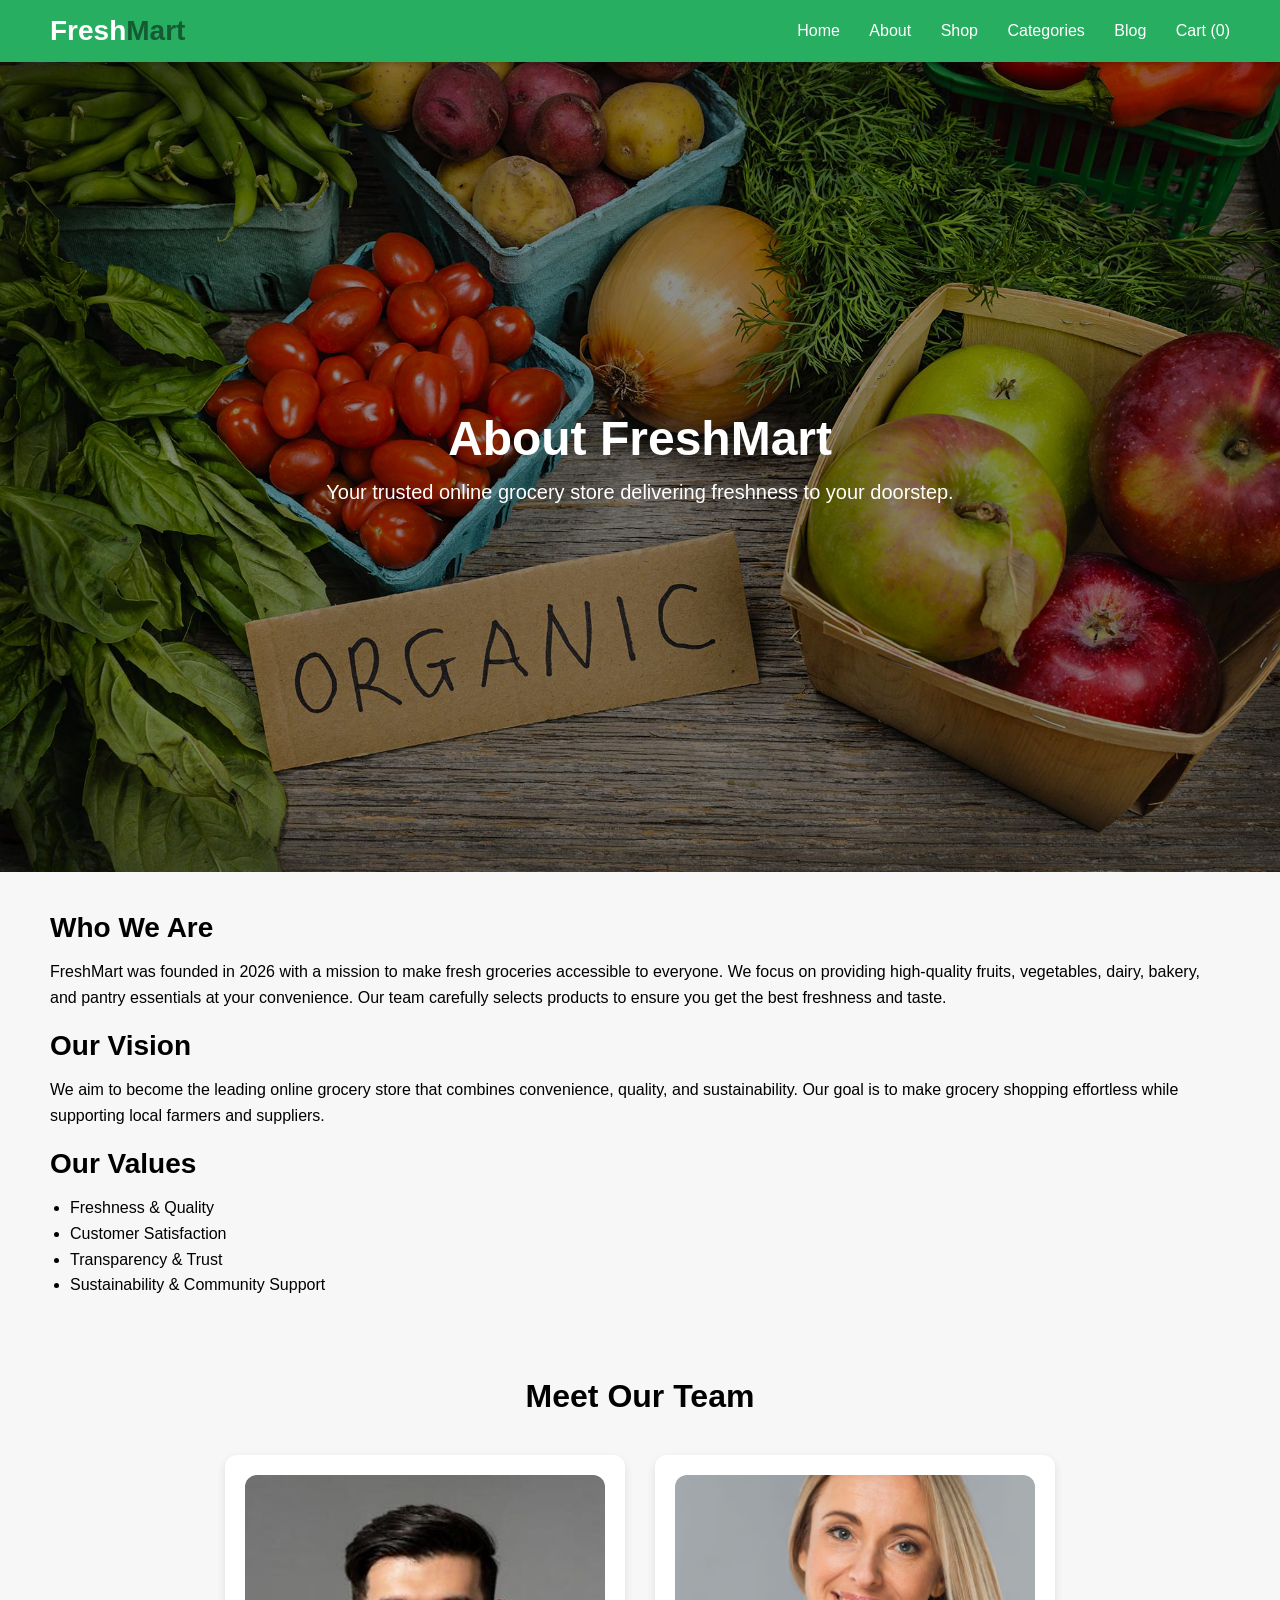
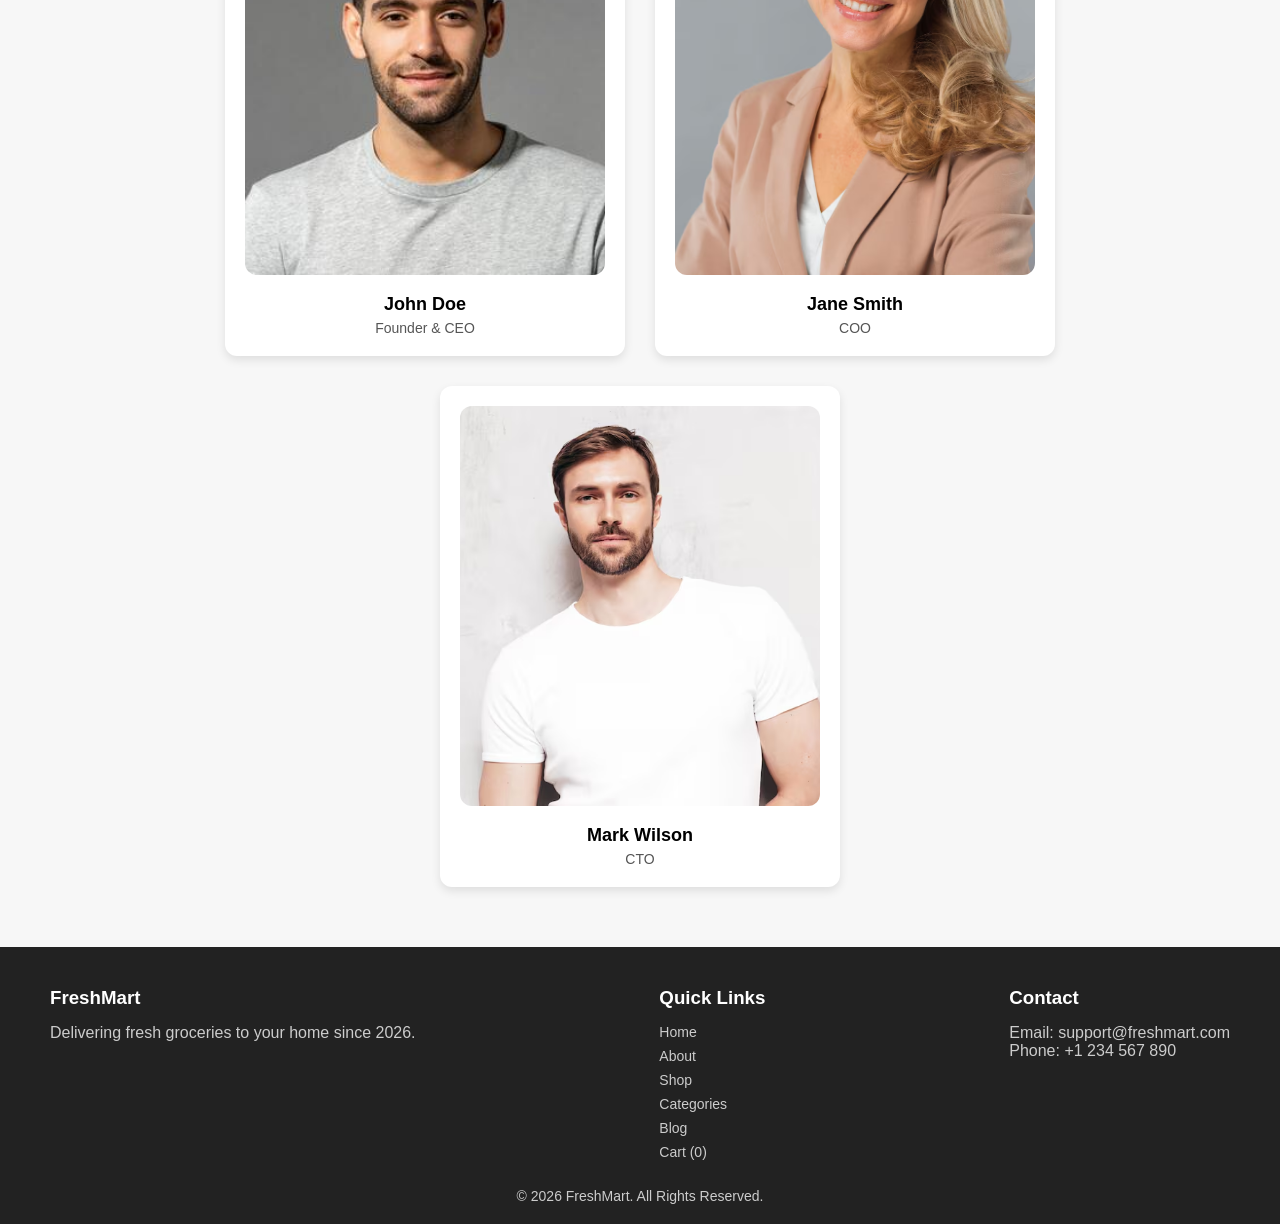
==== about.html @ ef0d43b6 "Initial grocery website" ====
<!DOCTYPE html>
<html lang="en">
<head>
    <meta charset="UTF-8">
    <meta name="viewport" content="width=device-width, initial-scale=1.0">
    <title>About Us | FreshMart</title>
    <link rel="stylesheet" href="css/style.css">
</head>
<body>

<!-- NAVBAR -->
<header class="navbar">
    <div class="logo">Fresh<span>Mart</span></div>
    <nav>
        <a href="index.html">Home</a>
        <a href="about.html">About</a>
        <a href="shop.html">Shop</a>
        <a href="categories.html">Categories</a>
        <a href="blog.html" class="active">Blog</a>
        <a href="cart.html">Cart (<span id="cartCount">0</span>)</a>
    </nav>
</header>

<!-- HERO SECTION -->
<section class="hero about-hero">
    <div class="hero-overlay"></div>
    <div class="hero-content">
        <h1>About FreshMart</h1>
        <p>Your trusted online grocery store delivering freshness to your doorstep.</p>
    </div>
</section>

<!-- ABOUT CONTENT -->
<section class="about-content">
    <div class="about-grid">
    
        <div class="about-text">
            <h2>Who We Are</h2>
            <p>FreshMart was founded in 2026 with a mission to make fresh groceries accessible to everyone. We focus on providing high-quality fruits, vegetables, dairy, bakery, and pantry essentials at your convenience. Our team carefully selects products to ensure you get the best freshness and taste.</p>
            
            <h2>Our Vision</h2>
            <p>We aim to become the leading online grocery store that combines convenience, quality, and sustainability. Our goal is to make grocery shopping effortless while supporting local farmers and suppliers.</p>
            
            <h2>Our Values</h2>
            <ul>
                <li>Freshness & Quality</li>
                <li>Customer Satisfaction</li>
                <li>Transparency & Trust</li>
                <li>Sustainability & Community Support</li>
            </ul>
        </div>
    </div>
</section>

<!-- TEAM SECTION -->
<section class="team">
    <h2>Meet Our Team</h2>
    <div class="team-grid">
        <div class="team-member">
            <img src="assets/man.jpg" alt="CEO">
            <h3>John Doe</h3>
            <p>Founder & CEO</p>
        </div>
        <div class="team-member">
            <img src="assets/woman.avif" alt="COO">
            <h3>Jane Smith</h3>
            <p>COO</p>
        </div>
        <div class="team-member">
            <img src="assets/man 2.avif" alt="CTO">
            <h3>Mark Wilson</h3>
            <p>CTO</p>
        </div>
    </div>
</section>

<!-- FOOTER -->
<footer>
    <div class="footer-content">
        <div class="footer-section">
            <h3>FreshMart</h3>
            <p>Delivering fresh groceries to your home since 2026.</p>
        </div>
        <div class="footer-section">
            <h3>Quick Links</h3>
            <a href="index.html">Home</a>
        <a href="about.html">About</a>
        <a href="shop.html">Shop</a>
        <a href="categories.html">Categories</a>
        <a href="blog.html" class="active">Blog</a>
        <a href="cart.html">Cart (<span id="cartCount">0</span>)</a>
        </div>
        <div class="footer-section">
            <h3>Contact</h3>
            <p>Email: support@freshmart.com</p>
            <p>Phone: +1 234 567 890</p>
        </div>
    </div>
    <p class="footer-bottom">© 2026 FreshMart. All Rights Reserved.</p>
</footer>

<script src="js/app.js"></script>
</body>
</html>
---- css/style.css ----
* {
    margin: 0;
    padding: 0;
    box-sizing: border-box;
    font-family: 'Segoe UI', Tahoma, Geneva, Verdana, sans-serif;
}

body {
    background: #f7f7f7;
}

/* NAVBAR */
.navbar {
    display: flex;
    justify-content: space-between;
    align-items: center;
    padding: 15px 50px;
    background: #27ae60;
    color: #fff;
    position: sticky;
    top: 0;
    z-index: 1000;
    box-shadow: 0 2px 5px rgba(0,0,0,0.2);
}

.logo {
    font-size: 28px;
    font-weight: bold;
}

.logo span {
    color: #145a32;
}

.navbar nav a {
    margin-left: 25px;
    color: white;
    text-decoration: none;
    font-weight: 500;
    transition: color 0.3s;
}

.navbar nav a:hover {
    color: #d4f0d4;
}

/* HERO */
.hero {
    position: relative;
    background-image: url('/assets/about\ bg.jpg');
background-size: cover;
background-position: center;
background-repeat: no-repeat;
    height: 90vh;
    display: flex;
    align-items: center;
    justify-content: center;
}

.hero-overlay {
    position: absolute;
    top: 0;
    left: 0;
    width: 100%;
    height: 100%;
    background: rgba(0,0,0,0.45);
}

.hero-content {
    position: relative;
    color: #fff;
    text-align: center;
    max-width: 700px;
}

.hero-content h1 {
    font-size: 48px;
    margin-bottom: 15px;
}

.hero-content p {
    font-size: 20px;
    margin-bottom: 20px;
}

.hero-content button {
    background: #27ae60;
    border: none;
    padding: 15px 30px;
    font-size: 18px;
    color: white;
    cursor: pointer;
    border-radius: 6px;
    transition: background 0.3s;
}

.hero-content button:hover {
    background: #145a32;
}

/* CATEGORIES */
.categories {
    padding: 60px 50px;
    text-align: center;
}

.categories h2 {
    font-size: 32px;
    margin-bottom: 40px;
}

.category-grid {
    display: grid;
    grid-template-columns: repeat(auto-fit, minmax(180px, 1fr));
    gap: 20px;
}

.category-card {
    background: #fff;
    padding: 40px 20px;
    font-size: 20px;
    border-radius: 12px;
    box-shadow: 0 4px 10px rgba(0,0,0,0.1);
    cursor: pointer;
    transition: transform 0.3s;
}

.category-card:hover {
    transform: translateY(-8px);
}

/* PRODUCTS */
.products {
    padding: 60px 50px;
}

.products h2 {
    font-size: 32px;
    text-align: center;
    margin-bottom: 40px;
}

.product-grid {
    display: grid;
    grid-template-columns: repeat(auto-fit, minmax(220px, 1fr));
    gap: 25px;
}

.product-card {
    background: white;
    border-radius: 12px;
    overflow: hidden;
    text-align: center;
    box-shadow: 0 4px 10px rgba(0,0,0,0.1);
    transition: transform 0.3s;
}

.product-card:hover {
    transform: translateY(-5px);
}

.product-card img {
    width: 100%;
    height: 180px;
    object-fit: cover;
}

.product-card h3 {
    margin: 15px 0 10px;
}

.product-card p {
    font-weight: bold;
    margin-bottom: 10px;
}

.product-card button {
    margin-bottom: 15px;
    background: #27ae60;
    color: white;
    border: none;
    padding: 10px 20px;
    cursor: pointer;
    border-radius: 6px;
    transition: background 0.3s;
}

.product-card button:hover {
    background: #145a32;
}

/* WHY US */
.why-us {
    background: #eafaf1;
    padding: 60px 50px;
    text-align: center;
}

.why-us h2 {
    font-size: 32px;
    margin-bottom: 40px;
}

.features {
    display: flex;
    flex-wrap: wrap;
    justify-content: space-around;
    gap: 10px;
}

.feature-card {
    background: white;
    padding: 25px;
    width: 300px;
    border-radius: 12px;
    box-shadow: 0 4px 10px rgba(0,0,0,0.1);
    transition: transform 0.3s;
}

.feature-card:hover {
    transform: translateY(-8px);
}

.feature-card span {
    font-size: 40px;
}

.feature-card h3 {
    margin: 15px 0 10px;
}

.feature-card p {
    font-size: 14px;
    color: #555;
}

/* NEWSLETTER */
.newsletter {
    padding: 50px;
    background: #27ae60;
    color: white;
    text-align: center;
}

.newsletter input {
    padding: 12px;
    width: 280px;
    border: none;
    border-radius: 6px 0 0 6px;
    outline: none;
}

.newsletter button {
    padding: 12px 20px;
    border: none;
    background: #145a32;
    color: white;
    cursor: pointer;
    border-radius: 0 6px 6px 0;
    font-weight: bold;
}

/* FOOTER */
footer {
    background: #222;
    color: #ccc;
    padding: 40px 50px 20px;
}

.footer-content {
    display: flex;
    flex-wrap: wrap;
    justify-content: space-between;
    gap: 30px;
    margin-bottom: 20px;
}

.footer-section h3 {
    margin-bottom: 15px;
    color: white;
}

.footer-section a {
    display: block;
    margin-bottom: 8px;
    text-decoration: none;
    color: #ccc;
    font-size: 14px;
}

.footer-bottom {
    text-align: center;
    font-size: 14px;
}


/* ABOUT CONTENT */
.about-content {
    padding: 20px 50px;
    max-width: 12000px;
    margin: 0 auto;
}

.about-grid {
    display: flex;
    flex-wrap: wrap;
    gap: 50px;
    align-items: center;
}

.about-image img {
    width: 100%;
    max-width: 500px;
    border-radius: 12px;
}

.about-text h2 {
    margin-top: 20px;
    margin-bottom: 15px;
    font-size: 28px;
}

.about-text p, .about-text ul {
    font-size: 16px;
    line-height: 1.6;
}

.about-text ul {
    list-style-type: disc;
    padding-left: 20px;
}

/* TEAM SECTION */
.team {
    background: #f7f7f7;
    padding: 60px 50px;
    text-align: center;
}

.team h2 {
    font-size: 32px;
    margin-bottom: 40px;
}

.team-grid {
    display: flex;
    flex-wrap: wrap;
    justify-content: center;
    gap: 30px;
}

.team-member {
    background: white;
    padding: 20px;
    border-radius: 12px;
    width: 400px;
    box-shadow: 0 4px 10px rgba(0,0,0,0.1);
    transition: transform 0.3s;
}

.team-member:hover {
    transform: translateY(-8px);
}

.team-member img {
    width: 100%;
    height: 400px;
    object-fit: cover;
    border-radius: 12px;
    margin-bottom: 15px;
}

.team-member h3 {
    font-size: 18px;
    margin-bottom: 5px;
}

.team-member p {
    font-size: 14px;
    color: #555;
}
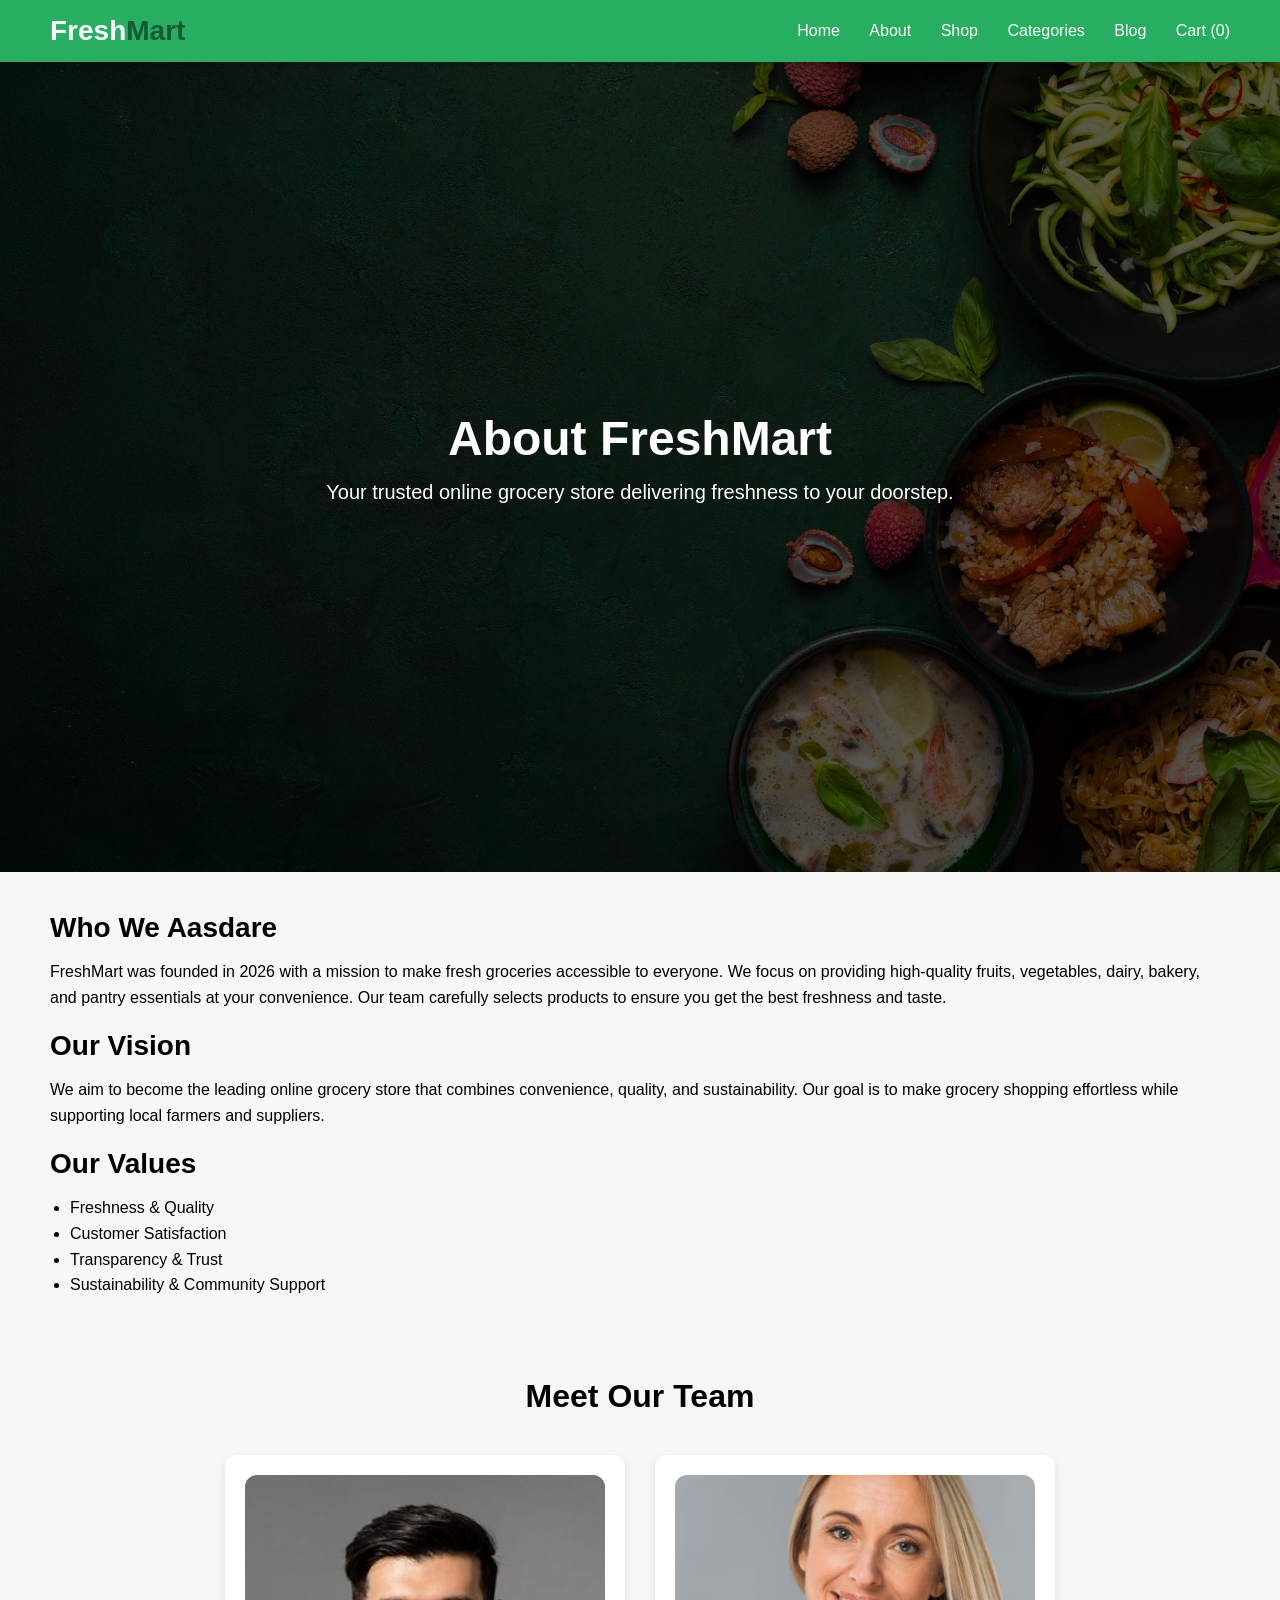
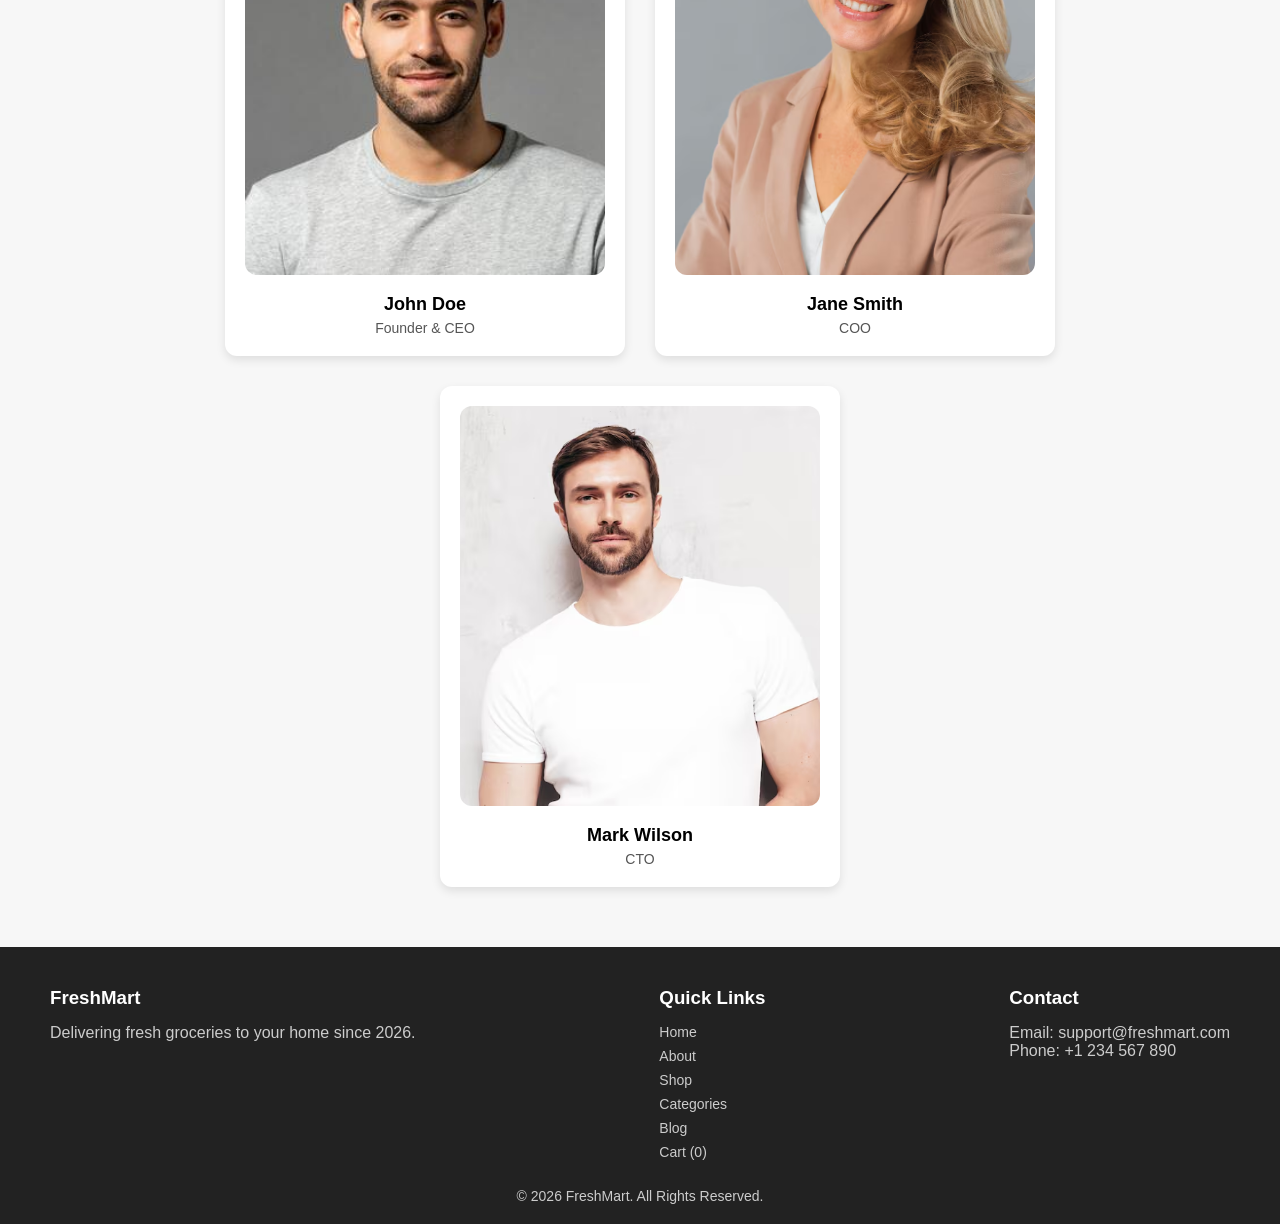
==== commit a041b303: "Update about.html" ====
--- a/about.html
+++ b/about.html
@@ -35,7 +35,7 @@
     <div class="about-grid">
     
         <div class="about-text">
-            <h2>Who We Are</h2>
+            <h2>Who We Aasdare</h2>
             <p>FreshMart was founded in 2026 with a mission to make fresh groceries accessible to everyone. We focus on providing high-quality fruits, vegetables, dairy, bakery, and pantry essentials at your convenience. Our team carefully selects products to ensure you get the best freshness and taste.</p>
             
             <h2>Our Vision</h2>
--- a/css/style.css
+++ b/css/style.css
@@ -47,7 +47,7 @@
 /* HERO */
 .hero {
     position: relative;
-    background-image: url('/assets/about\ bg.jpg');
+    background-image: url('/assets/bg\ 3.webp');
 background-size: cover;
 background-position: center;
 background-repeat: no-repeat;
@@ -63,7 +63,7 @@
     left: 0;
     width: 100%;
     height: 100%;
-    background: rgba(0,0,0,0.45);
+    background: rgba(0,0,0,0.65);
 }
 
 .hero-content {
